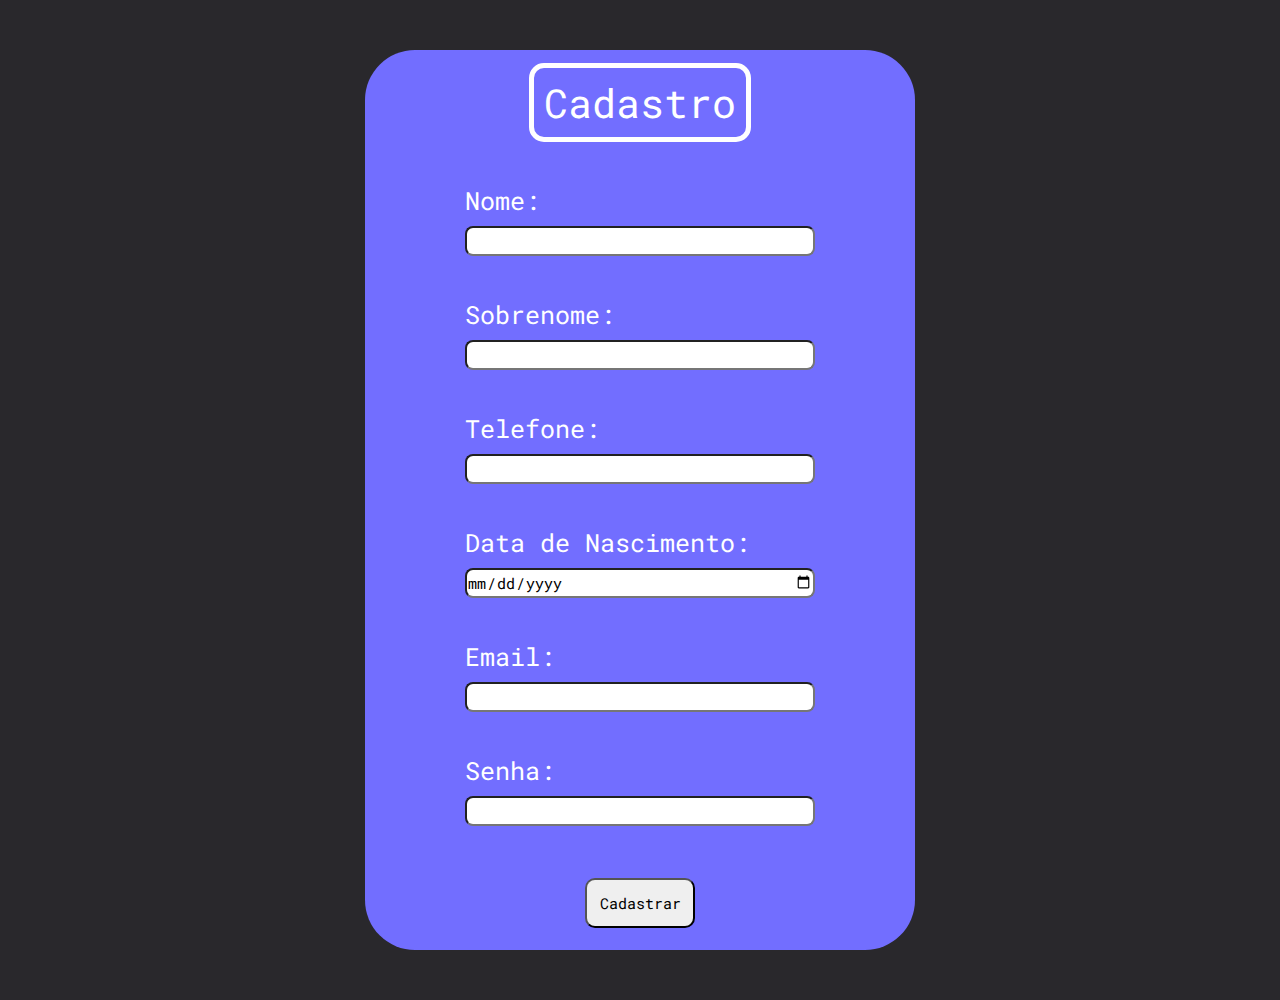
==== assets/html/cadastro.html @ bd1410d2 "update 2023/01/26" ====
<!DOCTYPE html>
<html lang="pt-br">
<head>
    <!-- Fontes -->

    <!-- Roboto -->
    <link rel="preconnect" href="https://fonts.googleapis.com">
    <link rel="preconnect" href="https://fonts.gstatic.com" crossorigin>
    <link href="https://fonts.googleapis.com/css2?family=Roboto+Mono:wght@700&display=swap" rel="stylesheet">
    
    <!-- Aqui Terminar as Fontes -->

    <meta charset="UTF-8">
    <meta http-equiv="X-UA-Compatible" content="IE=edge">
    <meta name="viewport" content="width=device-width, initial-scale=1.0">
    <link rel="stylesheet" href="../css/cadastro.css">
    <title>Cadastro</title>
</head>
<body>
    
    <div class="container">
        <div class="caixa">
            <form>
                <span class="titulo">Cadastro</span>
                <br><br>
                <div class="caixinha">
                    <span class="t2">Nome:</span><br><br>
                    <input class="inputT" type="text" name="nome" id="nome" required>
                </div>

                <br><br>
                <div class="caixinha">
                    <span class="t2">Sobrenome:</span><br><br>
                    <input class="inputT" type="text" name="sobrenome" id="sobrenome" required>
                </div>

                <br><br>
                <div class="caixinha">
                    <span class="t2">Telefone:</span><br><br>
                    <input class="inputT" type="tel" name="telefone" id="telefone" required>
                </div>

                <br><br>
                <div class="caixinha">
                    <span class="t2">Data de Nascimento:</span><br><br>
                    <input class="inputT" type="date" name="data" id="data" required>
                </div>

                <br><br>
                <div class="caixinha">
                    <span class="t2">Email:</span><br><br>
                    <input class="inputT" type="email" name="email" id="email" required>
                </div>

                <br><br>
                <div class="caixinha">
                    <span class="t2">Senha:</span><br><br>
                    <input class="inputT" type="password" name="senha" id="senha" required>
                </div>

                <br><br>
                <input class="Button" type="submit" value="Cadastrar">
                
            </form>
        </div>
    </div>

</body>
</html>
---- assets/css/cadastro.css ----
:root {
    /* Paletas de cores */
    --cor-preta-minimal: #212b38;
    --cor-preta-fraca-minimal: #37465b;
    --cor-azul-pouco-escuro-minimal: #08c6ab;
    --cor-azul-claro-minimal: #5affe2;
    --cor-roxo-minimal: #726eff;
    --cor-preta-cinza: #29282c;

    --fonte-roboto: 'Roboto Mono', monospace;;
}

* {
    margin: 0;
    padding: 0;
    box-sizing: border-box;
    font-family: var(--fonte-roboto);
}

body {
    /*background-color: rgb(5, 31, 40);*/
    background-color: var(--cor-preta-cinza);
}

.container {
    width: 100%;
    height: 100%;
    display: flex;
    justify-content: center;
    align-items: center;
}

.titulo {
    font-size: 40px;
    border: 5px solid white;
    border-radius: 15px;
    padding: 8px 10px;
}

.caixa {
    display: flex;
    align-items: center;
    justify-content: center;
    padding-top: 50px;
    padding-bottom: 50px;

}

form{
    width: 550px;
    height: 900px;
    border-radius: 50px;
    background-color: var(--cor-roxo-minimal);
    display: flex;
    align-items: center;
    justify-content: center;
    flex-direction: column;
}

input, span {
    color: white;
}

.t2 {
    position: absolute;
    font-size: 25px;
}

.inputT{
    border-radius: 8px;
    height: 30px;
    width: 350px;
    color: black;
    font-size: 15px;
}
.inputT:hover{
    border-radius: 8px;
    height: 30px;
    width: 355px;
    color: black;
    background-color: whitesmoke;
}

.buttons {
    display: flex;
    flex-direction: row;

}

.Button{
    border-radius: 10px;
    color: black;
    height: 50px;
    width: 110px;
    margin: 10px;
    font-size: 15px;
}

.Button:hover{
    background-color: var(--cor-azul-pouco-escuro-minimal);
    height: 50px;
    width: 115px;
}
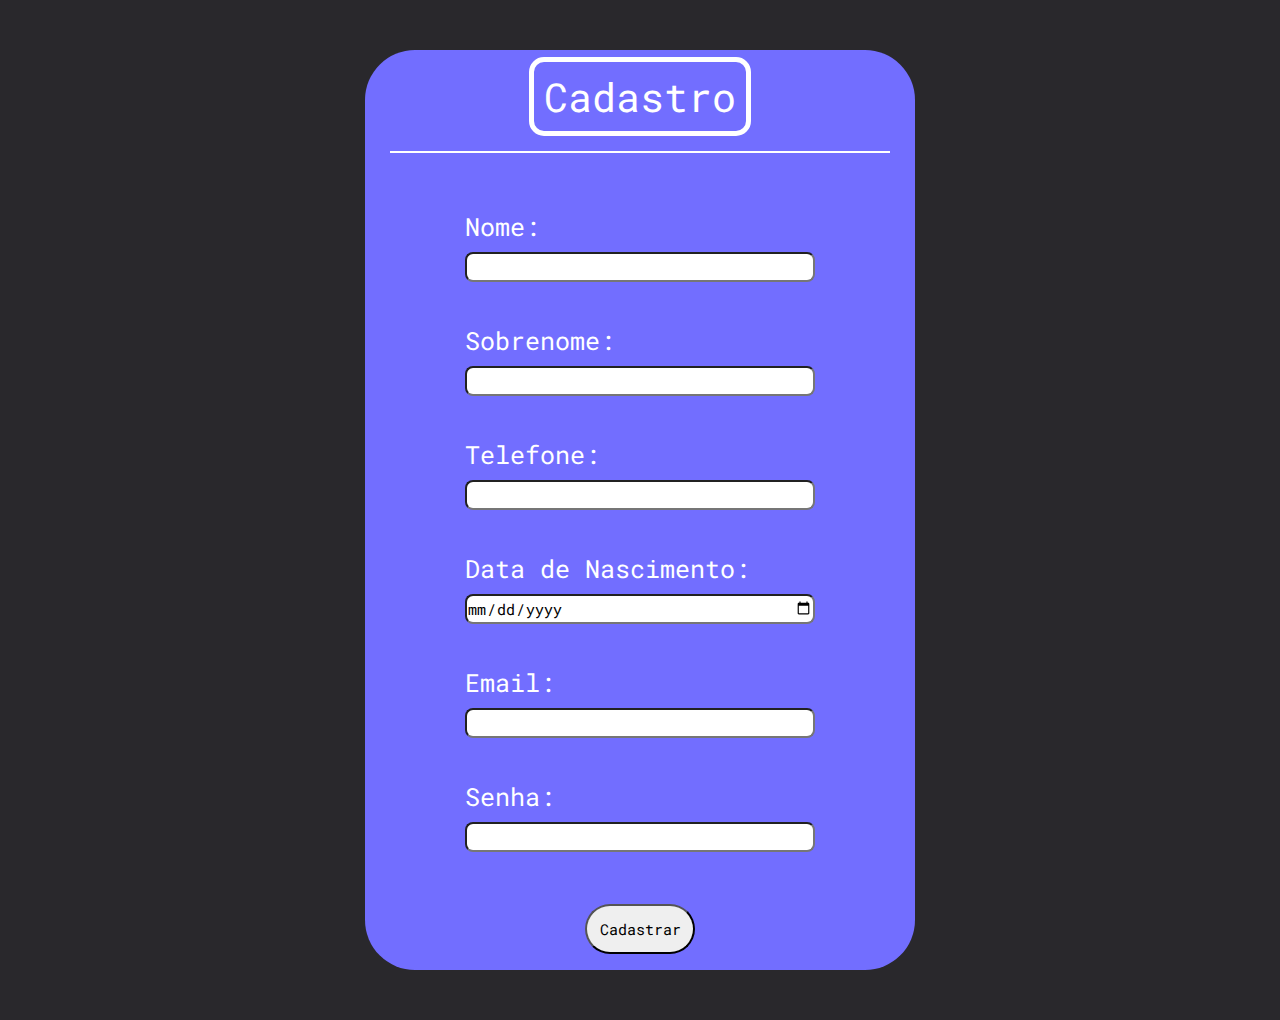
==== commit 676825f6: "Update 2023/01/26" ====
--- a/assets/html/cadastro.html
+++ b/assets/html/cadastro.html
@@ -22,6 +22,7 @@
         <div class="caixa">
             <form>
                 <span class="titulo">Cadastro</span>
+                <span class="linha"></span>
                 <br><br>
                 <div class="caixinha">
                     <span class="t2">Nome:</span><br><br>
--- a/assets/css/cadastro.css
+++ b/assets/css/cadastro.css
@@ -18,7 +18,6 @@
 }
 
 body {
-    /*background-color: rgb(5, 31, 40);*/
     background-color: var(--cor-preta-cinza);
 }
 
@@ -37,6 +36,13 @@
     padding: 8px 10px;
 }
 
+.linha {
+    margin: 15px;
+    width: 500px;
+    height: 2px;
+    background-color: white;
+}
+
 .caixa {
     display: flex;
     align-items: center;
@@ -48,7 +54,7 @@
 
 form{
     width: 550px;
-    height: 900px;
+    height: 920px;
     border-radius: 50px;
     background-color: var(--cor-roxo-minimal);
     display: flex;
@@ -84,11 +90,10 @@
 .buttons {
     display: flex;
     flex-direction: row;
-
 }
 
 .Button{
-    border-radius: 10px;
+    border-radius: 50px;
     color: black;
     height: 50px;
     width: 110px;
